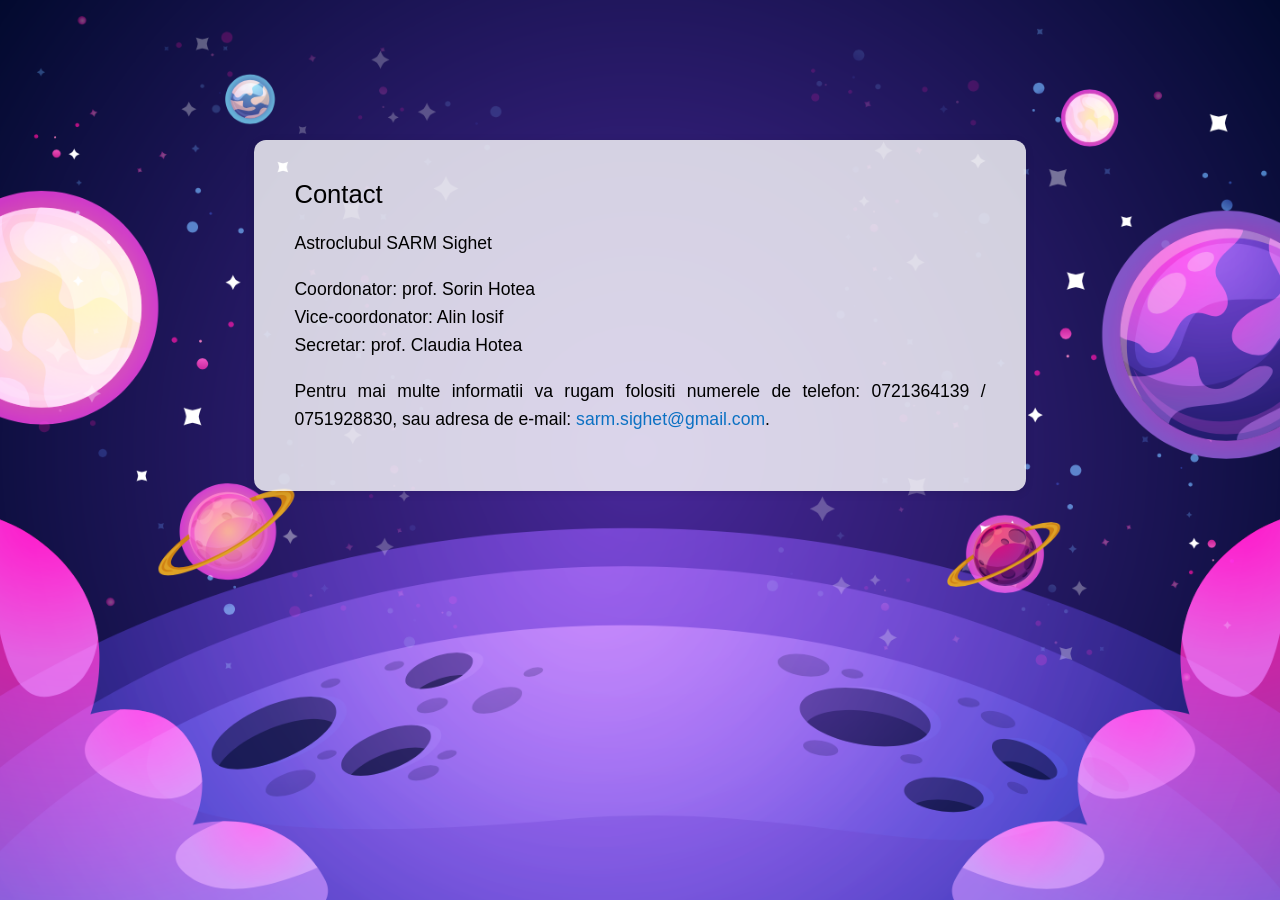
==== contact.html @ 4dce3737 "initial commit" ====
<!DOCTYPE html>
<html lang="ro">
<head>
  <meta charset="UTF-8">
  <title>Contact - Astroclubul SARM Sighet</title>
  <meta name="viewport" content="width=device-width, initial-scale=1.0">
  <link rel="stylesheet" href="style.css">
</head>
<!--#include virtual="/header.html" -->
  <main class="content contact-page">
    <div class="container">
      <div class="text-block">
        <h1 class="main-title">Contact</h1>

        <p>Astroclubul SARM Sighet</p>
        <p>Coordonator: prof. Sorin Hotea<br>
        Vice-coordonator: Alin Iosif<br>
        Secretar: prof. Claudia Hotea</p>

        <p>Pentru mai multe informatii va rugam folositi numerele de telefon: 0721364139 / 0751928830, sau adresa de e-mail: <a href="mailto:sarm.sighet@gmail.com">sarm.sighet@gmail.com</a>.</p>
      </div>
    </div>
  </main>
<!--#include virtual="/footer.html" -->
    <script>
    document.getElementById('menuToggle').onclick = () => {
      document.querySelector('.nav ul').classList.toggle('open');
    };
  </script>
</body>
</html>
---- style.css ----
/* ---------- Global v3---------- */
html, body {
  margin: 0;
  padding: 0;
  height: 100%;
  font-family: "Open Sans", Arial, sans-serif;
  color: #222;
}

body {
  display: flex;
  flex-direction: column;
}

/* Global link colors */
a {
  color: #0c71c3;
  text-decoration: none;
}

a:hover {
  text-decoration: underline;
}

/* ---------- Header ---------- */
.site-header {
  position: fixed;
  top: 0;
  left: 0;
  right: 0;
  background: #fff;
  color: #000;
  padding: 10px 0;
  box-shadow: 0 2px 4px rgba(0,0,0,0.1);
  z-index: 1000;
}

.container {
  width: 90%;
  max-width: 1280px;
  margin: 0 auto;
  display: flex;
  align-items: center;
  justify-content: space-between;
}

.logo {
  height: 80px;
  width: 173px;
  background: url("images/logo.jpg") center center / contain no-repeat;
}

.nav ul {
  list-style: none;
  margin: 0;
  padding: 0;
  display: flex;
  gap: 25px;
}

.nav a {
  color: #00000099;
  font-weight: 600;
  text-decoration: none;
}

.nav a:hover {
  color: #00000066;
  text-decoration: none;
}

.nav a.active {
  border-bottom: 2px solid #00000099;
}

.menu-toggle {
  display: none;
  font-size: 1.8em;
  cursor: pointer;
  color: #00000099;
}

/* ---------- Footer ---------- */
.site-footer {
  background: #000000;
  color: #eee;
  padding: 12px 0;
  font-size: 0.9em;
}

.site-footer .container {
  width: 90%;
  max-width: 1280px;
  margin: 0 auto;
  display: block;
  text-align: left;
}

/* =======================================================
   ===============  Main Page Layout  ====================
   ======================================================= */
.main-page {
  background: url("images/background-main.png") center center / cover no-repeat;
}

.content {
  flex: 1;
}

.content.main-page {
  padding: 140px 0 80px;
}

.content.main-page .container {
  display: block;
}

.text-block {
  width: 60%;
  background: rgba(255,255,255,0.8);
  padding: 40px;
  border-radius: 12px;
  box-shadow: 0 2px 8px rgba(0,0,0,0.1);
  text-align: justify;
  color: #000000;
}

.main-title {
  font-size: 1.6em;
  font-weight: 400;
  margin-top: 0;
  margin-bottom: 20px;
  color: #000000;
}

.text-block p {
  font-size: 1.1em;
  line-height: 1.6;
  color: #000000;
}

/* =======================================================
   ===============  Istoric Page Layout  =================
   ======================================================= */
.istoric-page {
  background: url("images/background-istoric.png") center bottom / cover no-repeat;
}

.content.istoric-page {
  padding: 140px 0 80px;
}

.content.istoric-page .container {
  display: flex;
  justify-content: center;
}

.istoric-page .text-block {
  width: 60%;
  background: rgba(255,255,255,0.8);
  padding: 40px;
  border-radius: 12px;
  box-shadow: 0 2px 8px rgba(0,0,0,0.1);
  text-align: justify;
  color: #000000;
}

/* =======================================================
   ===============  Contact Page Layout  ================
   ======================================================= */
.contact-page {
  background: url("images/background-contact.png") center bottom / cover no-repeat;
}

.content.contact-page {
  padding: 140px 0 80px;
}

.content.contact-page .container {
  display: flex;
  justify-content: center;
}

.contact-page .text-block {
  width: 60%;
  background: rgba(255,255,255,0.8);
  padding: 40px;
  border-radius: 12px;
  box-shadow: 0 2px 8px rgba(0,0,0,0.1);
  text-align: justify;
  color: #000000;
}

/* ---------- Responsive (mobile ≤767px) ---------- */
@media (max-width: 767px) {
  .nav ul {
    display: none;
    position: absolute;
    top: 70px;
    right: 10px;
    background: #fff;
    flex-direction: column;
    border: 1px solid #ccc;
    border-radius: 8px;
    padding: 10px 0;
  }

  .nav ul.open {
    display: flex;
  }

  .nav li {
    margin: 10px 20px;
  }

  .menu-toggle {
    display: block;
  }

  .content.main-page,
  .content.istoric-page,
  .content.contact-page {
    padding: 120px 0 100px;
  }

  .content.main-page .container,
  .content.istoric-page .container,
  .content.contact-page .container {
    display: flex;
    justify-content: center;
  }

  .text-block,
  .istoric-page .text-block,
  .contact-page .text-block {
    width: 90%;
    margin: 0;
    padding: 25px;
  }

  .main-title {
    font-size: 1.4em;
  }
}
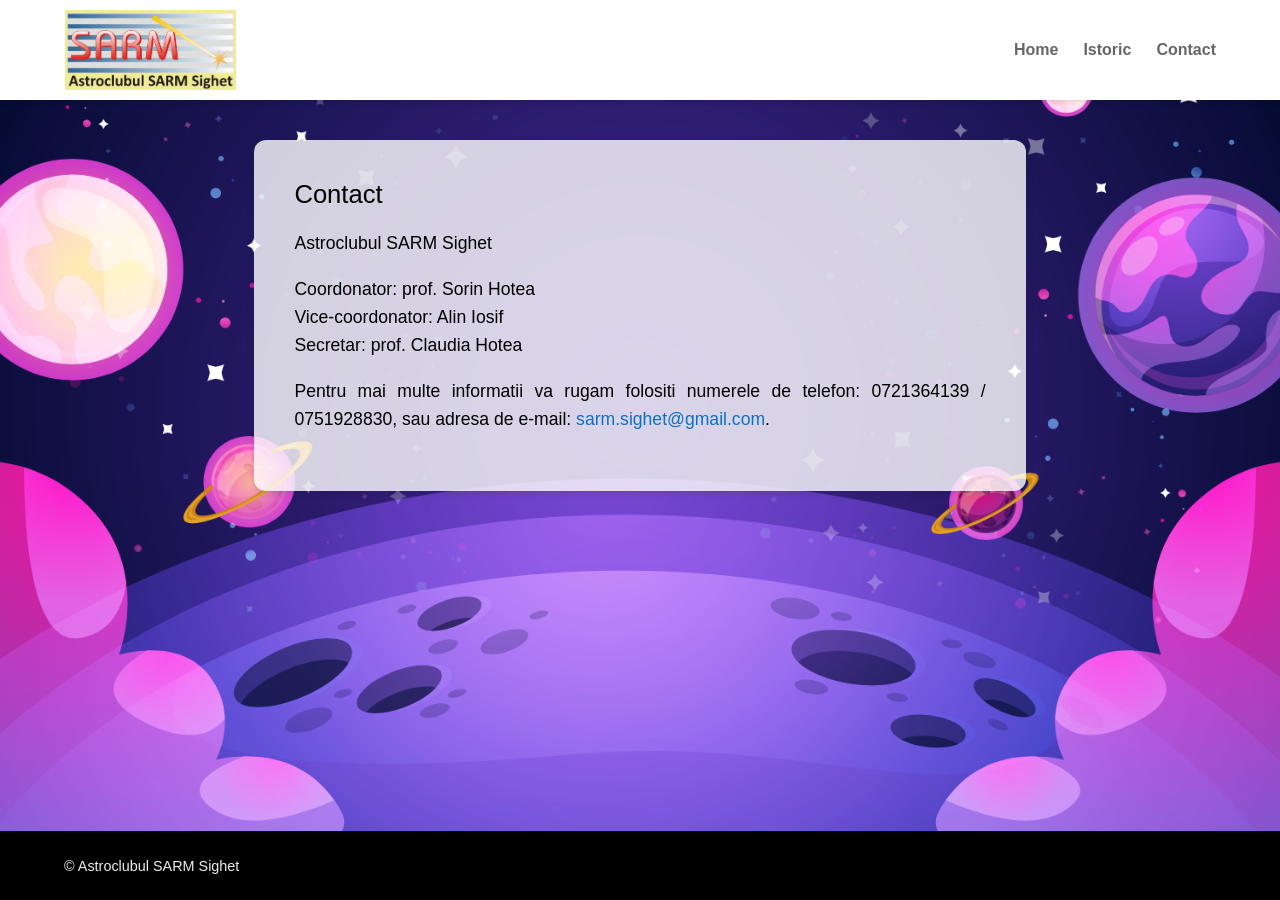
==== commit c8d28bbb: "moved header and footer manually" ====
--- a/contact.html
+++ b/contact.html
@@ -6,7 +6,19 @@
   <meta name="viewport" content="width=device-width, initial-scale=1.0">
   <link rel="stylesheet" href="style.css">
 </head>
-<!--#include virtual="/header.html" -->
+<header class="site-header">
+  <div class="container">
+    <div class="logo"></div>
+    <nav class="nav">
+      <ul>
+        <li><a href="/">Home</a></li>
+        <li><a href="istoric.html">Istoric</a></li>
+        <li><a href="contact.html">Contact</a></li>
+      </ul>
+    </nav>
+    <div class="menu-toggle" id="menuToggle">☰</div>
+  </div>
+</header>
   <main class="content contact-page">
     <div class="container">
       <div class="text-block">
@@ -21,11 +33,10 @@
       </div>
     </div>
   </main>
-<!--#include virtual="/footer.html" -->
-    <script>
-    document.getElementById('menuToggle').onclick = () => {
-      document.querySelector('.nav ul').classList.toggle('open');
-    };
-  </script>
+<footer class="site-footer">
+  <div class="container">
+    <p>© Astroclubul SARM Sighet</p>
+  </div>
+</footer>
 </body>
 </html>
